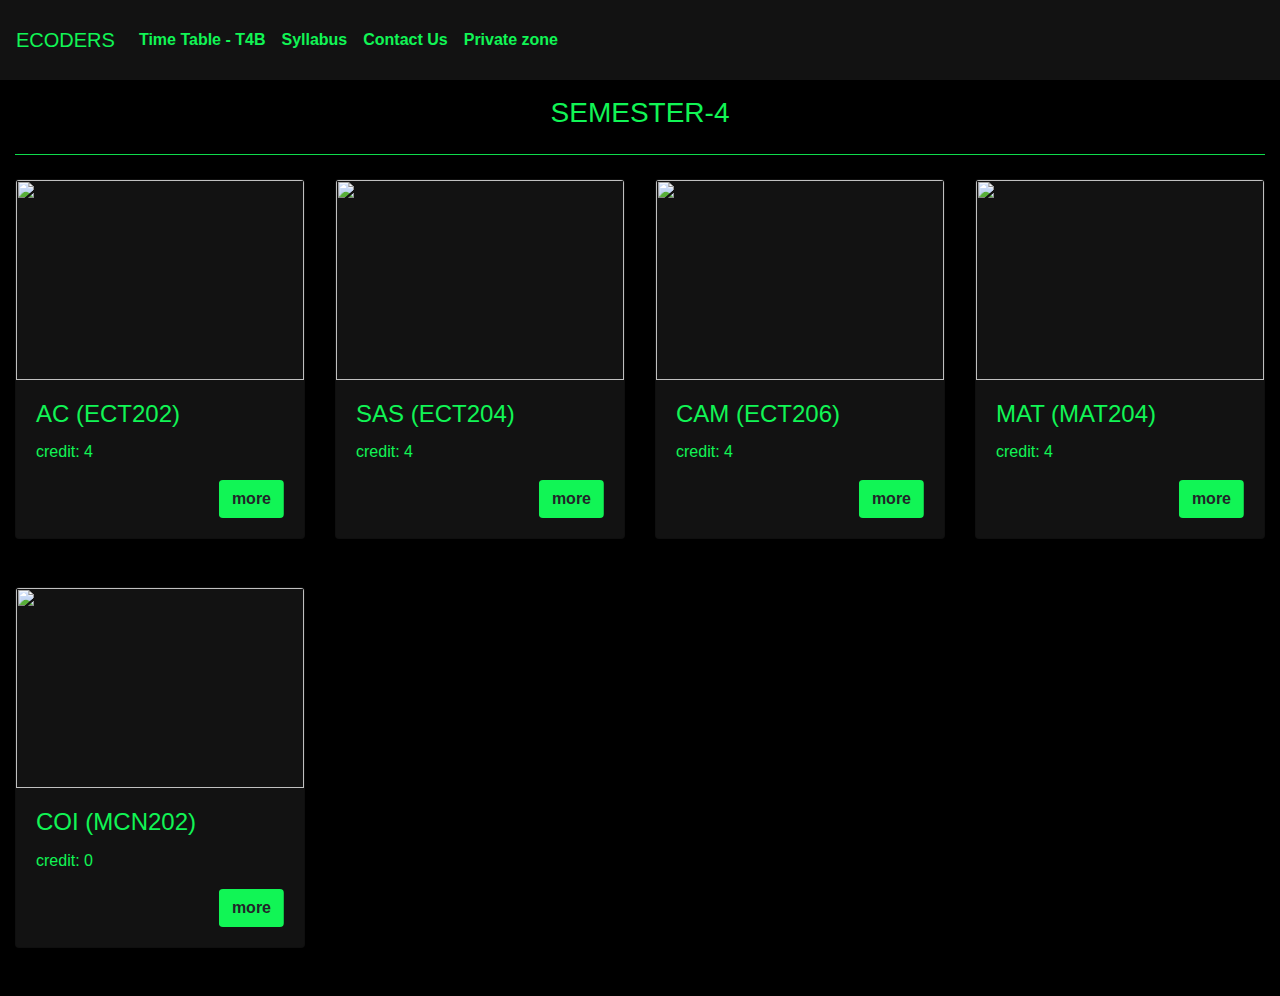
==== index.html @ 3e75e515 "changed style" ====
<!DOCTYPE html>
<html lang="en">
<head>
<meta charset="UTF-8">
<meta name="viewport" content="width=device-width, initial-scale=1.0">
<meta http-equiv="X-UA-Compatible" content="ie=edge">
<meta name="Description" content="Enter your description here"/>
<link rel="stylesheet" href="https://cdnjs.cloudflare.com/ajax/libs/twitter-bootstrap/4.6.0/css/bootstrap.min.css">
<link rel="stylesheet" href="https://cdnjs.cloudflare.com/ajax/libs/font-awesome/5.15.2/css/all.min.css">
<link rel="stylesheet" href="style.css">
<link rel="stylesheet" href="https://cdnjs.cloudflare.com/ajax/libs/imagehover.css/2.0.0/css/imagehover.min.css" integrity="sha512-SYBBAnJsPEzSQ/kBqkR/9krJ+EUgF624c8uaMBww1Q26pnCw5k7zVmtc48BfXjZ9MRNNBveIdhx/na1xRLWgjw==" crossorigin="anonymous" />
<title>Semester-4-ktu</title>
<script src="https://www.gstatic.com/firebasejs/8.5.0/firebase-app.js"></script>
<script src="https://www.gstatic.com/firebasejs/8.5.0/firebase-auth.js"></script>
<!-- <script src="https://www.gstatic.com/firebasejs/8.5.0/firebase-auth.js"></script> -->
<script src="https://www.gstatic.com/firebasejs/8.5.0/firebase-database.js"></script>
<!-- <script src="https://www.gstatic.com/firebasejs/3.1.0/firebase-database.js"></script> -->
<!-- The core Firebase JS SDK is always required and must be listed first -->

<!-- TODO: Add SDKs for Firebase products that you want to use -->
    
<!-- <script src=" https://firebase.google.com/docs/web/setup#available-libraries"></script> -->

<script>
  // Your web app's Firebase configuration
  var firebaseConfig = {
    apiKey: "AIzaSyAm_aU5ASo_5L5GE4S3M3Y7zxhV7BTSYt4",
    authDomain: "vitallinks-fe202.firebaseapp.com",
    projectId: "vitallinks-fe202",
    storageBucket: "vitallinks-fe202.appspot.com",
    messagingSenderId: "473381339928",
    appId: "1:473381339928:web:786e852ebc1e7d4466546d"
  };
  // Initialize Firebase
  firebase.initializeApp(firebaseConfig);

//   function writeData(){
//     // alert('helloworld')


//     firebase.database().ref("User").set({
//         name : "athulbabu",
//         password: "password",
//         pagename: "private"
//     });
// }

function retrieveData(){
    firebase.database().ref("User").once("value", function(snapshot){
        var data = snapshot.val()
        var arr = []
        for(let i in data){
            console.log(data[i])
           arr.push(data[i])
           
        }
        var username = document.getElementById("username").value;
        var password = document.getElementById("password").value;
      
        if(username == arr[0]){
            if(password == arr[2]){
                window.location.href = arr[1] + '.html';
            }else{
                console.log(arr[1])
                alert('i have told you not to click');
                window.location.href = `https://www.justdial.com/Thiruvananthapuram/Mental-Health-Care-Oolampara/0471PX471-X471-140630103046-N3E6_BZDET`;
            }
        }else{
            alert(`don't do this again`);
            window.location.href = `https://www.justdial.com/Thiruvananthapuram/Mental-Health-Care-Oolampara/0471PX471-X471-140630103046-N3E6_BZDET`;

        }
    })
   
}

// writeData();
//   retrieveData();
</script>
</head>
<body>




<!-- Modal -->
<div class="modal fade" id="modelId" tabindex="-1" role="dialog" aria-labelledby="modelTitleId" aria-hidden="true">
    <div class="modal-dialog" role="document">
        <div class="modal-content container-fluid" style = 'background-color:#121212;'>
            <div class="modal-header">
                <h5 class="modal-title">I told you not to click</h5>
                    <button type="button" class="close" data-dismiss="modal" aria-label="Close">
                        <span aria-hidden="true">&times;</span>
                    </button>
            </div>
            <div class="modal-body">
                <label for="name">Username: </label>
<input type="text" id = 'username'> <br>
<label for="password">Password: </label>
<input type="text" id = 'password'>
            </div>
            <div class="modal-footer">
                <button type="button" class="btn" onclick = "retrieveData()">Submit</button>
            </div>
        </div>
    </div>
</div>


<nav class="navbar navbar-expand-sm navbar-dark" style="background-color: #121212;">
    <a class="navbar-brand" href="#">ECODERS</a>
    <button class="navbar-toggler d-lg-none" type="button" data-toggle="collapse" data-target="#collapsibleNavId" aria-controls="collapsibleNavId"
        aria-expanded="false" aria-label="Toggle navigation"></button>
    <div class="collapse navbar-collapse" id="collapsibleNavId">
        <ul class="navbar-nav mr-auto mt-2 mt-lg-0">
            <li class="nav-item active">
                <a class="nav-link" href="tt.html">Time Table - T4B</a>
            </li>
            <li class="nav-item">
                <a class="nav-link" href="https://drive.google.com/file/d/1oP50sHrEO72r2-bxb221xKINyO0nKoWj/view">Syllabus</a>
            </li>

            <li class="nav-item">
                <a class="nav-link" href="contact.html">Contact Us</a>
            </li>

            <li class="nav-item">
                <a  type="button"  class="nav-link" data-toggle="modal" data-target="#modelId">Private zone</a>
            </li>

        
            
        </ul>
       
    </div>
</nav>

    <div class="container-fluid">


     <div class="row mt-3 mb-3">
         <h3 class = 'mx-auto '>SEMESTER-4</h3>
     </div>
     <hr class = 'mb-3'>

     <!-- <div class="row">
        <div class="container">
            <div class="row">
            <div class="alert  alert-dismissible" role="alert">
          <button type="button" onclick="this.parentNode.parentNode.removeChild(this.parentNode);" class="close" data-dismiss="alert"><span aria-hidden="true">×</span><span class="sr-only">Close</span></button>
          <strong><i class="fa "></i> </strong> <marquee><p style="font-weight:600; font-size: 16pt;width:95vw;">If found any useful link share it via the contact section</p></marquee>
        </div>
            </div>
        </div>
     </div> -->

        <div class="card-deck mt-4" style = 'overflow:hidden;'>
            <div class="card">
                <img class="card-img-top"  src="https://www.hafactory.it/files/2017/08/gartner-semiconduttore.jpg" alt="">
                <div class="card-body">
                    <h4 class="card-title">AC (ECT202)</h4>
                    <p class="card-text">credit: 4</p>
                    <button class= 'btn' onclick = "window.location.href = 'ac.html'">more</button>
                </div>
            </div>
            <div class="card">
                <img class="card-img-top" src="https://sites.google.com/a/vit.edu/vijaygaikwad/_/rsrc/1472848084284/my-subjects/signals-and-systems/ss.jpg?height=300&width=400" alt="">
                <div class="card-body">
                    <h4 class="card-title">SAS (ECT204)</h4>
                    <p class="card-text">credit: 4</p>
                    <button class= 'btn' onclick = "window.location.href = 'sas.html'">more</button>

                </div>
            </div>
            <div class="card">
                <img class="card-img-top" src="https://media.geeksforgeeks.org/wp-content/uploads/20200528013831/8051microcontrollergeeks.jpg" alt="">
                <div class="card-body">
                    <h4 class="card-title">CAM (ECT206)</h4>
                    <p class="card-text">credit: 4</p>
                    <button class= 'btn' onclick = "window.location.href = 'cam.html'">more</button>

                </div>
            </div>
            <div class="card">
                <img class="card-img-top" src="https://media.istockphoto.com/vectors/green-blackboard-mathematical-with-thin-line-shapes-and-inscriptions-vector-id1084380192?k=6&m=1084380192&s=612x612&w=0&h=TcEOVpnUmyuswT4PayAL6lNiHU8SS8g33yOSg-jR5BE=" alt="">
                <div class="card-body">
                    <h4 class="card-title">MAT (MAT204)</h4>
                    <p class="card-text">credit: 4</p>
                    <button class= 'btn' onclick = "window.location.href = 'mat.html'">more</button>

                </div>
            </div>
        
        </div>



        
        <div class="card-deck mt-5 mb-5" style = 'overflow:hidden;'>
            <div class="card">
                <img class="card-img-top"  src="https://www.clearias.com/up/Constitution-of-India.jpg" alt="">
                <div class="card-body">
                    <h4 class="card-title">COI (MCN202)</h4>
                    <p class="card-text">credit: 0</p>
                    <button class= 'btn' onclick = "window.location.href = 'coi.html'">more</button>
                </div>
            </div>



            <div class="card" style = 'visibility:hidden;'>
                <!-- <img class="card-img-top" src="https://sites.google.com/a/vit.edu/vijaygaikwad/_/rsrc/1472848084284/my-subjects/signals-and-systems/ss.jpg?height=300&width=400" alt="">
                <div class="card-body">
                    <h4 class="card-title">SAS (ECT204)</h4>
                    <p class="card-text">credit: 4</p>
                    <button class= 'btn' onclick = "window.location.href = 'sas.html'">more</button>

                </div> -->
            </div>
            <div class="card"style = 'visibility:hidden;'>
                <img class="card-img-top" src="https://media.geeksforgeeks.org/wp-content/uploads/20200528013831/8051microcontrollergeeks.jpg" alt="">
                <div class="card-body">
                    <!-- <h4 class="card-title">CAM (ECT206)</h4>
                    <p class="card-text">credit: 4</p>
                    <button class= 'btn' onclick = "window.location.href = 'cam.html'">more</button> -->

                </div>
            </div>
            <div class="card" style = 'visibility:hidden;'>
                <img class="card-img-top" src="https://media.istockphoto.com/vectors/green-blackboard-mathematical-with-thin-line-shapes-and-inscriptions-vector-id1084380192?k=6&m=1084380192&s=612x612&w=0&h=TcEOVpnUmyuswT4PayAL6lNiHU8SS8g33yOSg-jR5BE=" alt="">
                <div class="card-body">
                    <!-- <h4 class="card-title">MAT (MAT204)</h4>
                    <p class="card-text">credit: 4</p>
                    <button class= 'btn' onclick = "window.location.href = 'mat.html'">more</button> -->

                </div>
            </div>
        
        </div>


    </div>

<script src="https://cdnjs.cloudflare.com/ajax/libs/jquery/3.5.1/jquery.slim.min.js"></script>
<script src="https://cdnjs.cloudflare.com/ajax/libs/popper.js/1.16.1/umd/popper.min.js"></script>
<script src="https://cdnjs.cloudflare.com/ajax/libs/twitter-bootstrap/4.6.0/js/bootstrap.min.js"></script>
<script src="https://cdnjs.cloudflare.com/ajax/libs/Swiper/6.5.8/swiper-bundle.min.js" integrity="sha512-sAHYBRXSgMOV2axInO6rUzuKKM5SkItFLlLHQ8YjRD+FBwowtATOs4njP9oim3/MzyAGrB52SLDjpAOLcOT9TA==" crossorigin="anonymous"></script>
<script>


window.onorientationchange = function(){
    window.location.reload();
}

</script>

</body>
</html>
---- style.css ----
*{
    margin:0;
    padding:0;
    box-sizing:border-box;
}

body{
    background-color:#000;
    color:rgb(17, 245, 85);
}
hr{
    background-color:rgb(17, 245, 85);
}
.card{
    background-color:#121212;
}

.table{
    background: color #121212;
}

.card-img-top{
    height:200px;
}

.btn{
    background-color:rgb(17, 245, 85);
    font-weight:700;
    margin-left:100%;
    transform:translateX(-100%);    
}

.navbar .navbar-nav .nav-item .nav-link{
    color:rgb(17, 245, 85);
    font-weight:600;
   
}
.navbar{
    padding-top:20px;
    padding-bottom:20px;
}
.navbar .navbar-brand{
    color:rgb(17, 245, 85);
}

.navbar .navbar-nav .nav-item .nav-link:hover{
    background-color:rgb(17, 245, 85);
    color:#000;
    border-radius:10px;

}
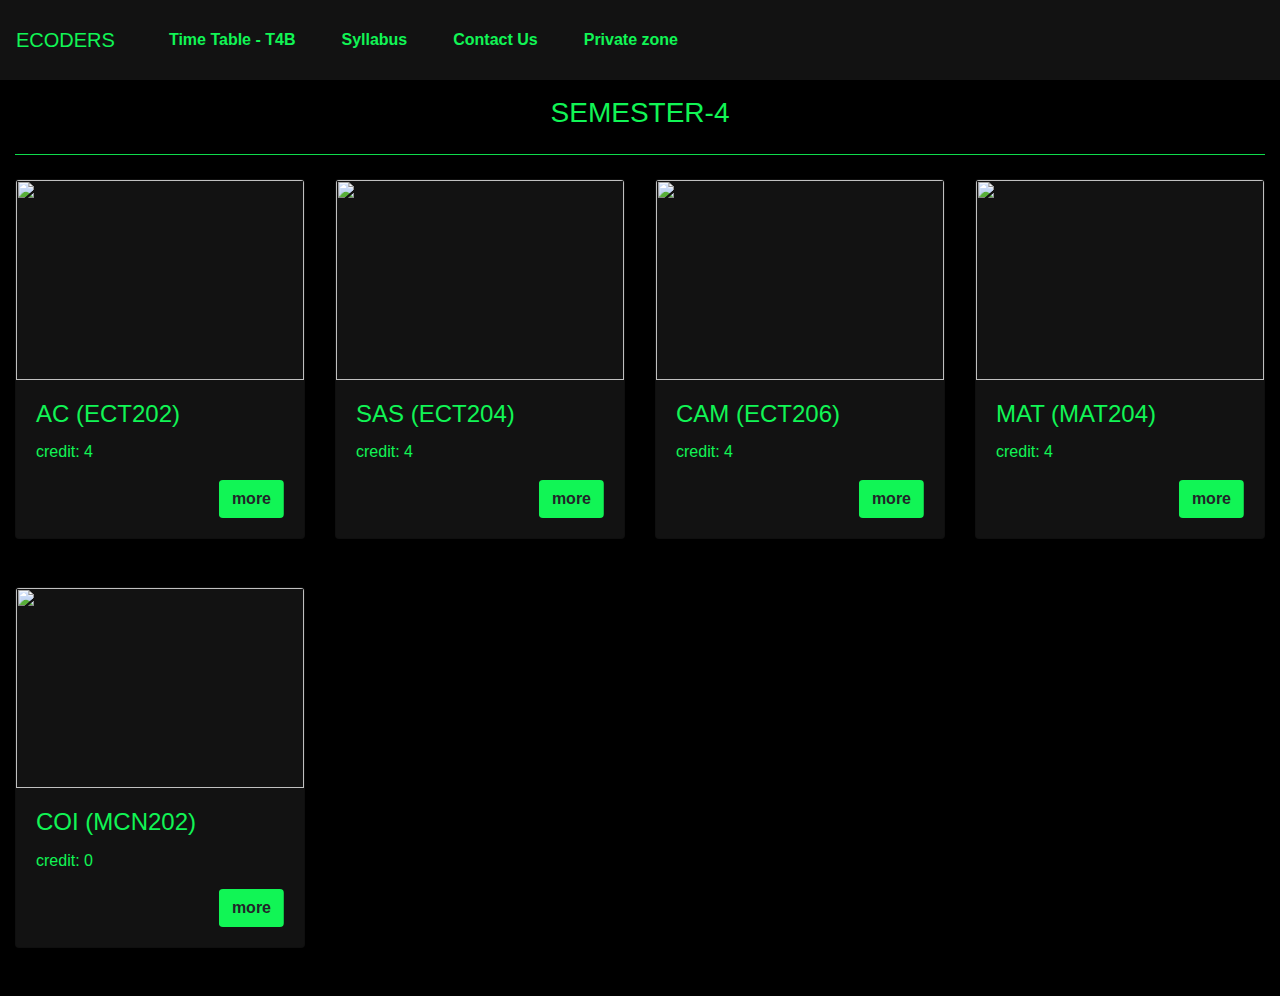
==== commit 1da918ca: "added links" ====
--- a/index.html
+++ b/index.html
@@ -110,7 +110,7 @@
 <nav class="navbar navbar-expand-sm navbar-dark" style="background-color: #121212;">
     <a class="navbar-brand" href="#">ECODERS</a>
     <button class="navbar-toggler d-lg-none" type="button" data-toggle="collapse" data-target="#collapsibleNavId" aria-controls="collapsibleNavId"
-        aria-expanded="false" aria-label="Toggle navigation"></button>
+        aria-expanded="false" aria-label="Toggle navigation"><i class="fas fa-bars" style = 'color: rgb(17, 245, 85);'></i></button>
     <div class="collapse navbar-collapse" id="collapsibleNavId">
         <ul class="navbar-nav mr-auto mt-2 mt-lg-0">
             <li class="nav-item active">
--- a/style.css
+++ b/style.css
@@ -33,6 +33,7 @@
 .navbar .navbar-nav .nav-item .nav-link{
     color:rgb(17, 245, 85);
     font-weight:600;
+    margin-left:30px;
    
 }
 .navbar{
@@ -48,4 +49,19 @@
     color:#000;
     border-radius:10px;
 
+}
+
+a{
+    text-decoration:none;
+
+}
+
+
+
+@media screen and (max-width:778px){
+
+
+    .navbar .navbar-nav .nav-item .nav-link{
+        padding-left:10px;
+    }
 }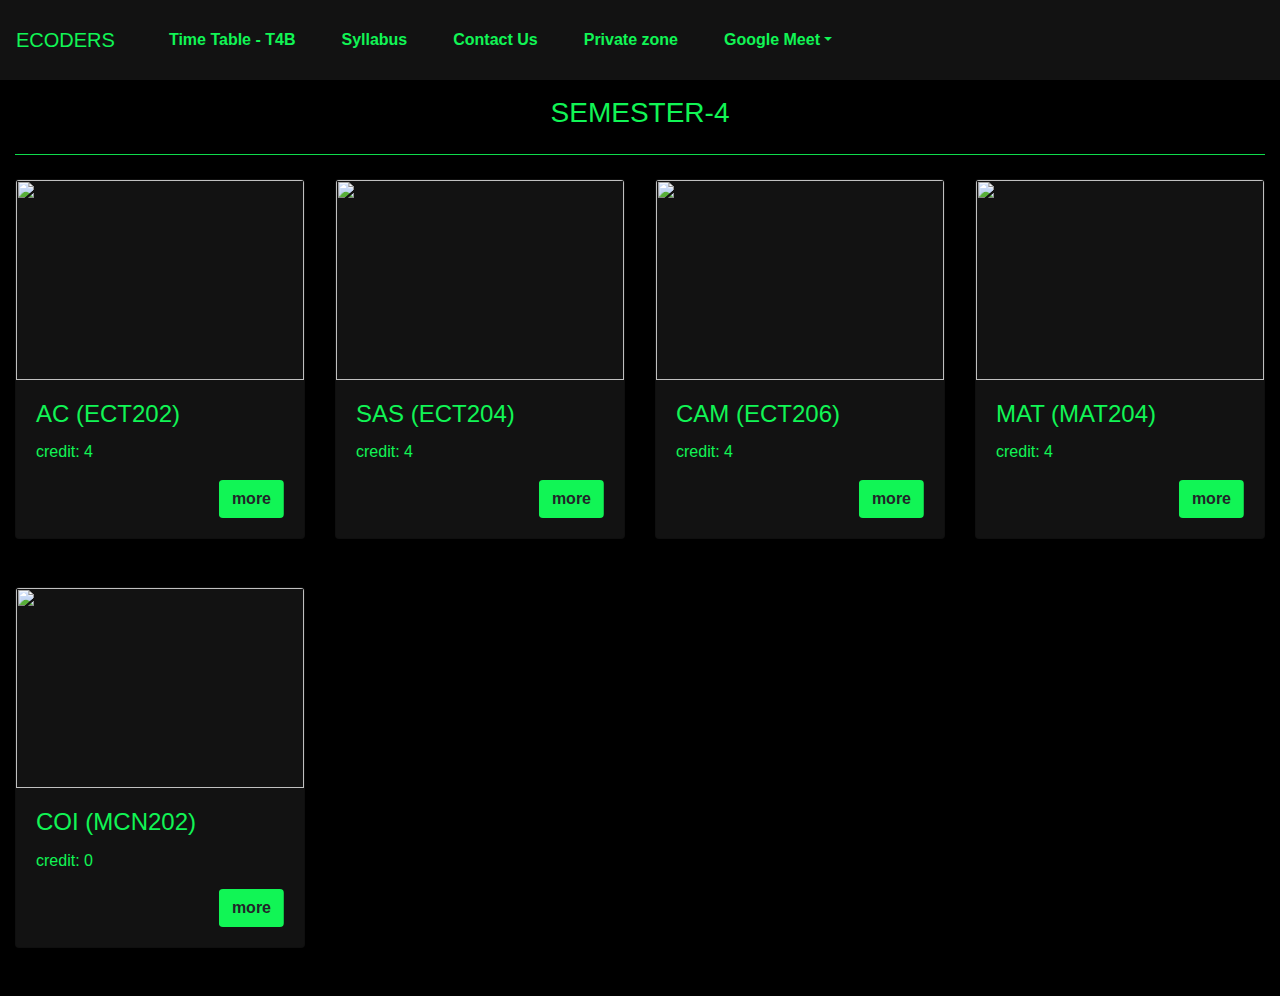
==== commit a238b23d: "added google meet link in navbar" ====
--- a/index.html
+++ b/index.html
@@ -128,7 +128,13 @@
                 <a  type="button"  class="nav-link" data-toggle="modal" data-target="#modelId">Private zone</a>
             </li>
 
-        
+            <li class="nav-item dropdown">
+                <a class="nav-link dropdown-toggle" href="#" id="dropdownId" data-toggle="dropdown" aria-haspopup="true" aria-expanded="false">Google Meet</a>
+                <div class="dropdown-menu" aria-labelledby="dropdownId">
+                    <a class="dropdown-item nav-link" href="https://meet.google.com/jvd-sxsb-fhd">Class</a>
+                    <a class="dropdown-item nav-link" href="https://meet.google.com/umh-admz-ysc">Minor Cs Basket 2</a>
+                </div>
+            </li>
             
         </ul>
        
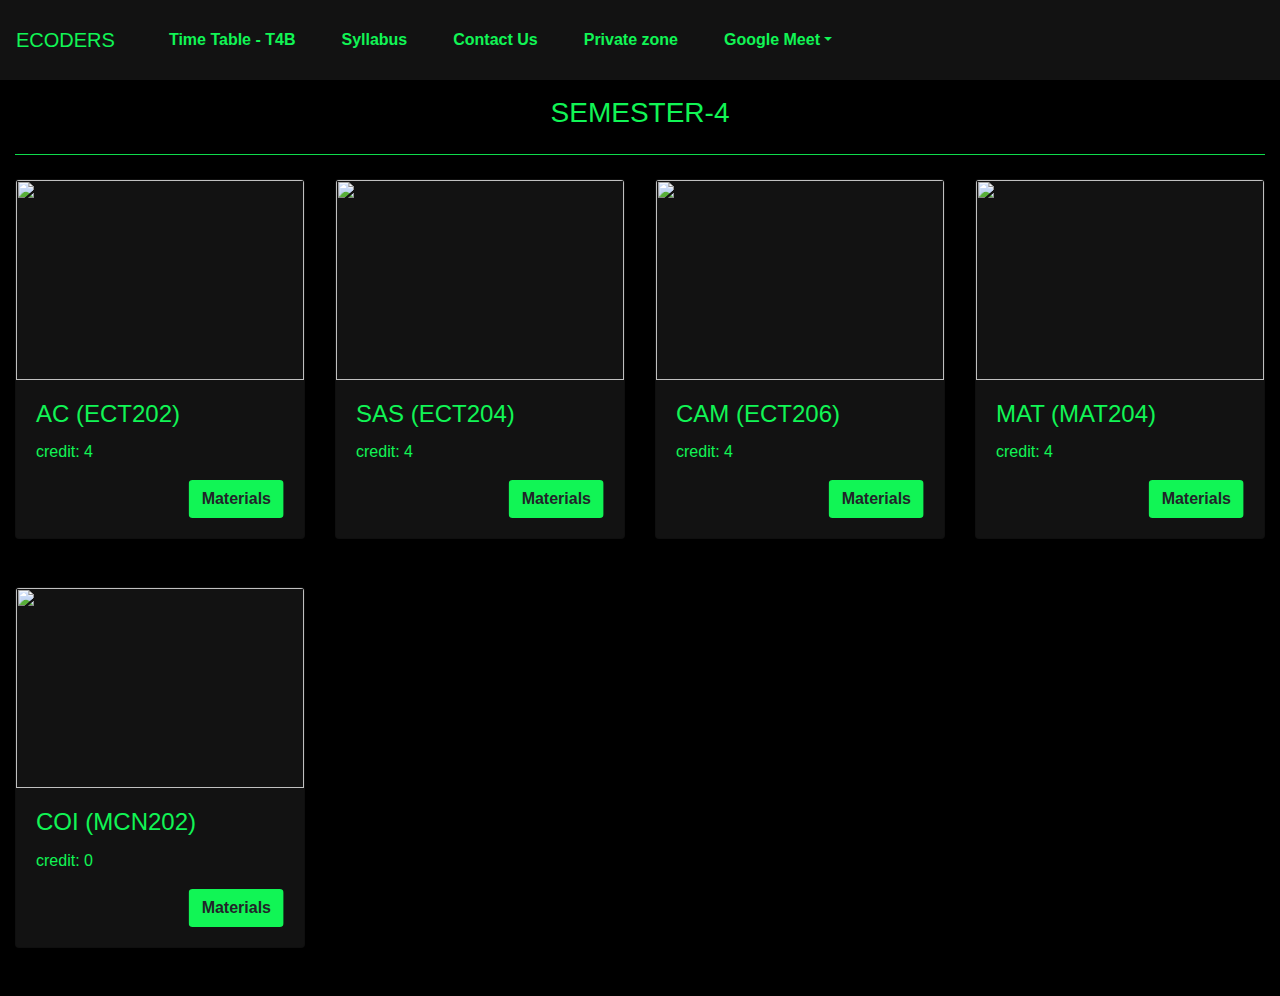
==== commit 46b5557c: "materials" ====
--- a/index.html
+++ b/index.html
@@ -130,9 +130,9 @@
 
             <li class="nav-item dropdown">
                 <a class="nav-link dropdown-toggle" href="#" id="dropdownId" data-toggle="dropdown" aria-haspopup="true" aria-expanded="false">Google Meet</a>
-                <div class="dropdown-menu" aria-labelledby="dropdownId">
-                    <a class="dropdown-item nav-link" href="https://meet.google.com/jvd-sxsb-fhd">Class</a>
-                    <a class="dropdown-item nav-link" href="https://meet.google.com/umh-admz-ysc">Minor Cs Basket 2</a>
+                <div class="dropdown-menu"style = 'background-color:#121212; color:rgb(17, 245, 85);' aria-labelledby="dropdownId">
+                    <a class="dropdown-item nav-item"style = 'color:rgb(17, 245, 85);'target="_blank" href="https://meet.google.com/jvd-sxsb-fhd">Class</a>
+                    <a class="dropdown-item nav-item"style = 'color:rgb(17, 245, 85);'target="_blank" href="https://meet.google.com/umh-admz-ysc">Minor Cs Basket 2</a>
                 </div>
             </li>
             
@@ -166,7 +166,7 @@
                 <div class="card-body">
                     <h4 class="card-title">AC (ECT202)</h4>
                     <p class="card-text">credit: 4</p>
-                    <button class= 'btn' onclick = "window.location.href = 'ac.html'">more</button>
+                    <button class= 'btn' onclick = "window.location.href = 'ac.html'">Materials</button>
                 </div>
             </div>
             <div class="card">
@@ -174,7 +174,7 @@
                 <div class="card-body">
                     <h4 class="card-title">SAS (ECT204)</h4>
                     <p class="card-text">credit: 4</p>
-                    <button class= 'btn' onclick = "window.location.href = 'sas.html'">more</button>
+                    <button class= 'btn' onclick = "window.location.href = 'sas.html'">Materials</button>
 
                 </div>
             </div>
@@ -183,7 +183,7 @@
                 <div class="card-body">
                     <h4 class="card-title">CAM (ECT206)</h4>
                     <p class="card-text">credit: 4</p>
-                    <button class= 'btn' onclick = "window.location.href = 'cam.html'">more</button>
+                    <button class= 'btn' onclick = "window.location.href = 'cam.html'">Materials</button>
 
                 </div>
             </div>
@@ -192,7 +192,7 @@
                 <div class="card-body">
                     <h4 class="card-title">MAT (MAT204)</h4>
                     <p class="card-text">credit: 4</p>
-                    <button class= 'btn' onclick = "window.location.href = 'mat.html'">more</button>
+                    <button class= 'btn' onclick = "window.location.href = 'mat.html'">Materials</button>
 
                 </div>
             </div>
@@ -208,7 +208,7 @@
                 <div class="card-body">
                     <h4 class="card-title">COI (MCN202)</h4>
                     <p class="card-text">credit: 0</p>
-                    <button class= 'btn' onclick = "window.location.href = 'coi.html'">more</button>
+                    <button class= 'btn' onclick = "window.location.href = 'coi.html'">Materials</button>
                 </div>
             </div>
 
@@ -219,7 +219,7 @@
                 <div class="card-body">
                     <h4 class="card-title">SAS (ECT204)</h4>
                     <p class="card-text">credit: 4</p>
-                    <button class= 'btn' onclick = "window.location.href = 'sas.html'">more</button>
+                    <button class= 'btn' onclick = "window.location.href = 'sas.html'">Materials</button>
 
                 </div> -->
             </div>
@@ -228,7 +228,7 @@
                 <div class="card-body">
                     <!-- <h4 class="card-title">CAM (ECT206)</h4>
                     <p class="card-text">credit: 4</p>
-                    <button class= 'btn' onclick = "window.location.href = 'cam.html'">more</button> -->
+                    <button class= 'btn' onclick = "window.location.href = 'cam.html'">Materials</button> -->
 
                 </div>
             </div>
@@ -237,7 +237,7 @@
                 <div class="card-body">
                     <!-- <h4 class="card-title">MAT (MAT204)</h4>
                     <p class="card-text">credit: 4</p>
-                    <button class= 'btn' onclick = "window.location.href = 'mat.html'">more</button> -->
+                    <button class= 'btn' onclick = "window.location.href = 'mat.html'">Materials</button> -->
 
                 </div>
             </div>
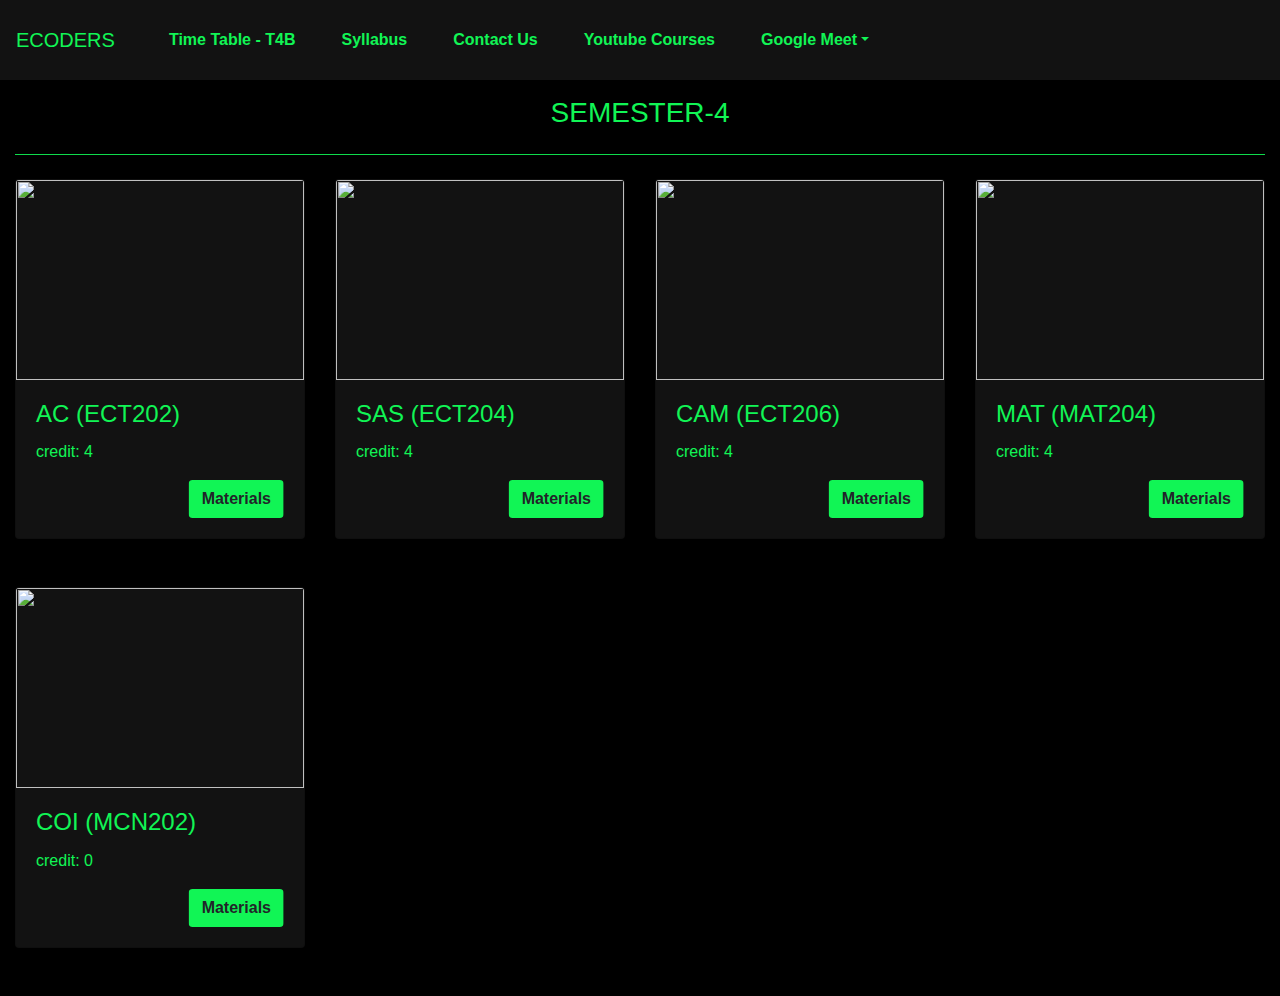
==== commit 4853251d: "youtube courses added" ====
--- a/index.html
+++ b/index.html
@@ -125,14 +125,19 @@
             </li>
 
             <li class="nav-item">
-                <a  type="button"  class="nav-link" data-toggle="modal" data-target="#modelId">Private zone</a>
+                <a class="nav-link" href="courses/youtube.html">Youtube Courses</a>
+
+                <!-- <a  type="button"  class="nav-link" data-toggle="modal" data-target="#modelId">Private zone</a> -->
             </li>
 
             <li class="nav-item dropdown">
                 <a class="nav-link dropdown-toggle" href="#" id="dropdownId" data-toggle="dropdown" aria-haspopup="true" aria-expanded="false">Google Meet</a>
                 <div class="dropdown-menu"style = 'background-color:#121212; color:rgb(17, 245, 85);' aria-labelledby="dropdownId">
                     <a class="dropdown-item nav-item"style = 'color:rgb(17, 245, 85);'target="_blank" href="https://meet.google.com/jvd-sxsb-fhd">Class</a>
-                    <a class="dropdown-item nav-item"style = 'color:rgb(17, 245, 85);'target="_blank" href="https://meet.google.com/umh-admz-ysc">Minor Cs Basket 2</a>
+                    <a class="dropdown-item nav-item"style = 'color:rgb(17, 245, 85);'target="_blank" href="https://meet.google.com/lookup/edjngccotu">Minor Cs(2) Group1</a>
+                    <a class="dropdown-item nav-item"style = 'color:rgb(17, 245, 85);'target="_blank" href="https://meet.google.com/rqr-hhia-odt">Minor Cs(2) Group2</a>
+                    <a class="dropdown-item nav-item"style = 'color:rgb(17, 245, 85);'target="_blank" href="https://meet.google.com/nzi-cbjg-ruc">Minor Cs(2) Group3</a>
+
                 </div>
             </li>
             
@@ -170,7 +175,7 @@
                 </div>
             </div>
             <div class="card">
-                <img class="card-img-top" src="https://sites.google.com/a/vit.edu/vijaygaikwad/_/rsrc/1472848084284/my-subjects/signals-and-systems/ss.jpg?height=300&width=400" alt="">
+                <img class="card-img-top" src="https://www.ece.ucsd.edu/sites/www.ece.ucsd.edu/files/styles/research_areas/public/research-areas/SIP.jpg?itok=8IJglNNi" alt="">
                 <div class="card-body">
                     <h4 class="card-title">SAS (ECT204)</h4>
                     <p class="card-text">credit: 4</p>
--- a/style.css
+++ b/style.css
@@ -57,6 +57,18 @@
 }
 
 
+abbr{
+    text-decoration:none;
+   
+
+}
+abbr:hover{
+    color:#000;
+    background-color:rgb(17, 245, 85);
+    padding:5px;
+    font-weight:600;
+}
+
 
 @media screen and (max-width:778px){
 
